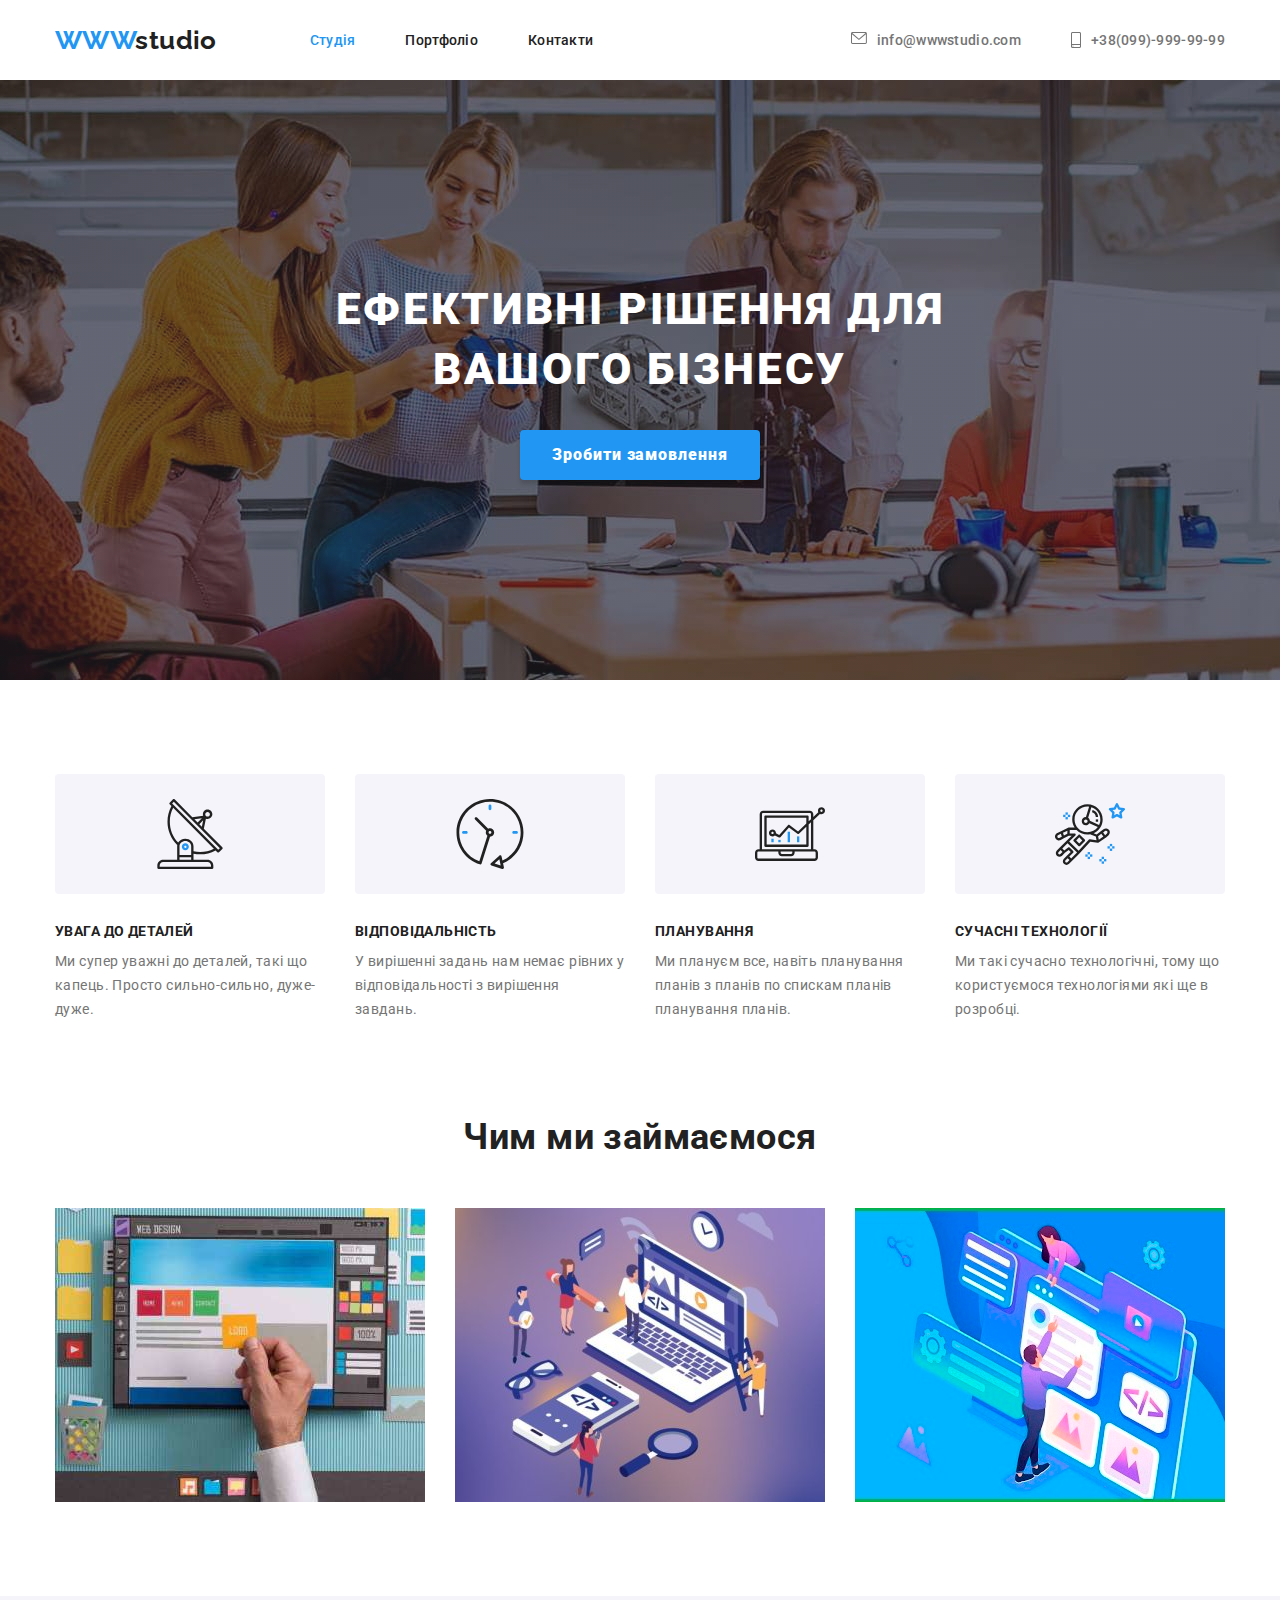
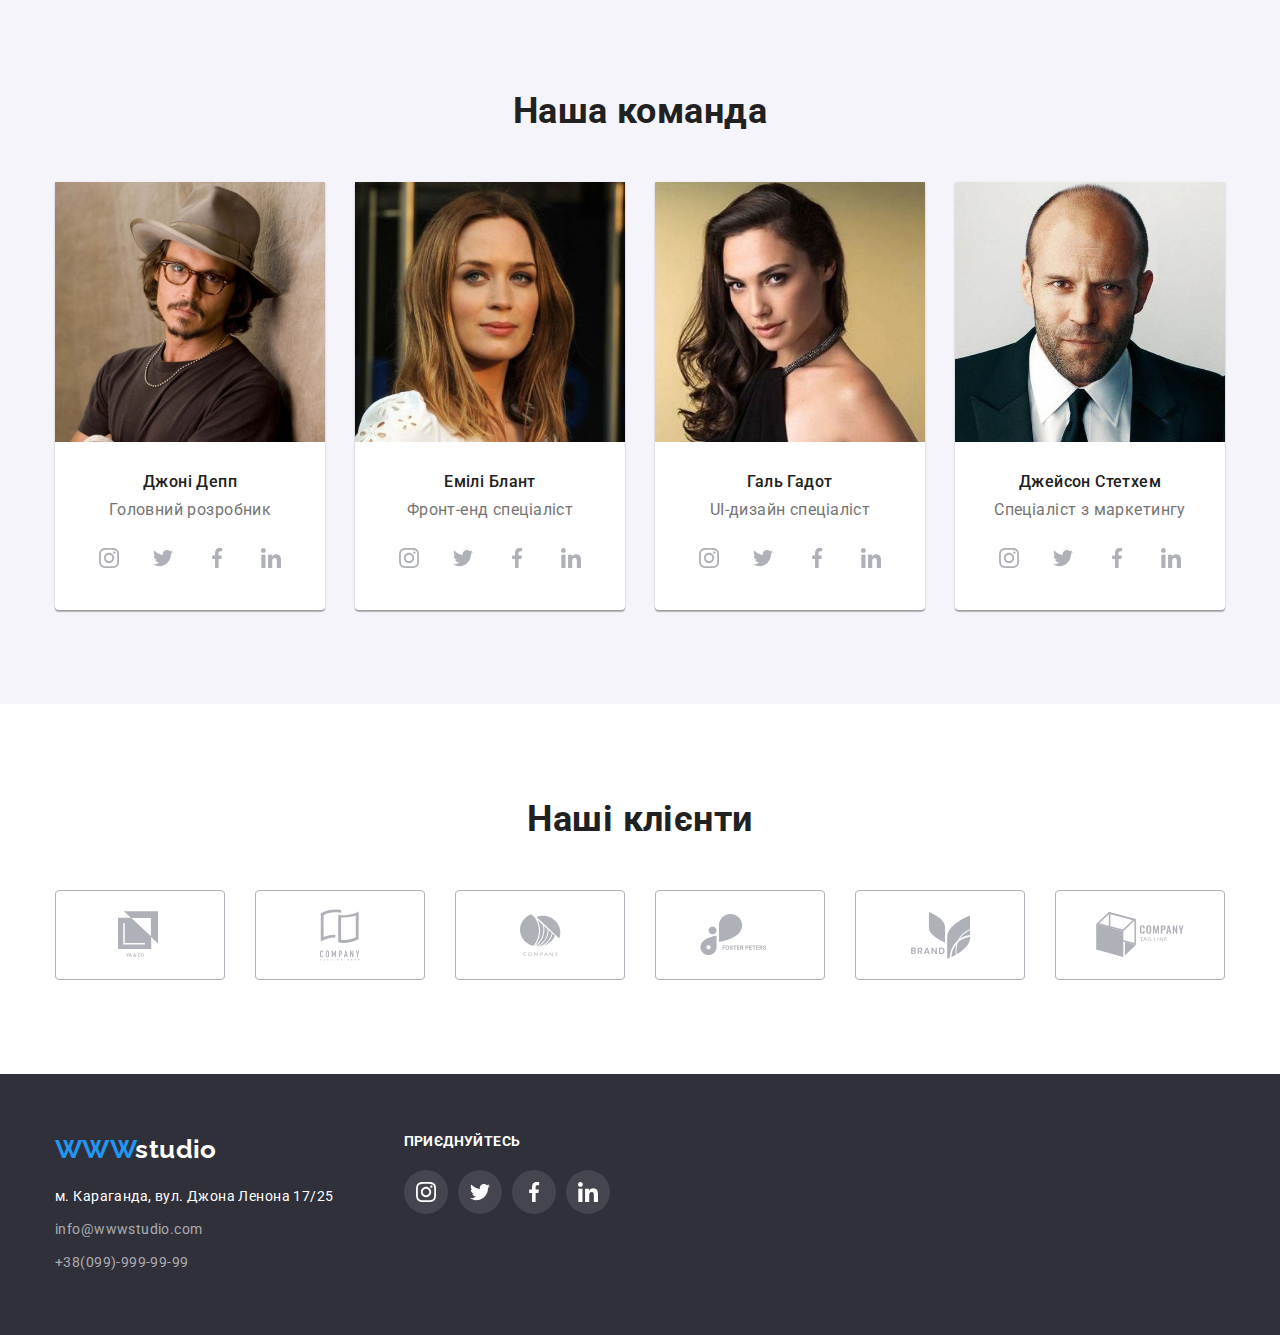
==== index.html @ 4952d4d1 "copy from homework4" ====
<!DOCTYPE html>
<html lang="uk">
<head>
    <meta charset="UTF-8">
    <meta name="viewport" content="width=device-width, initial-scale=1.0">
    <link rel="stylesheet" href="https://cdnjs.cloudflare.com/ajax/libs/modern-normalize/1.0.0/modern-normalize.min.css">
    <link rel="preconnect" href="https://fonts.gstatic.com">
    <link href="https://fonts.googleapis.com/css2?family=Raleway:wght@700&family=Roboto:wght@400;500;700;900&display=swap"
        rel="stylesheet">
    <link rel="stylesheet" href="./css/styles.css">
        <title>Студія</title>
</head>
<body>
<!-- Шапка -->
<header class="header">
    <div class="container">
        <a class="logo" href="./index.html"><span>WWW</span>studio</a>
        <nav>
            <ul class="navigation">
                <li><a href="./index.html" class="selected-page">Студія</a></li>
                <li><a href="./pages/portfolio.html">Портфоліо</a></li>
                <li><a href="">Контакти</a></li>
            </ul>
        </nav>
        <ul class="header-contacts">
            <li>
                <a href="mailto:info@wwwstudio.com">
                    <svg width="16" height="12">
                        <use href="./images/icons.svg#icon-email"></use>
                    </svg>
                    info@wwwstudio.com
                </a>
            </li>
            <li>
                <a href="tel:+38(099)-999-99-99">
                    <svg width="10" height="16">
                        <use href="./images/icons.svg#icon-smartphone"></use>
                    </svg>
                    +38(099)-999-99-99
                </a>
            </li>
        </ul>
    </div>
</header>

<main>
<!-- герой -->
<section class="hero-section">
    <div class="container hero">
        <h1>Ефективні рішення для вашого бізнесу</h1>
        <a href="" class="hero-button">Зробити замовлення</a>
    </div>
</section>

<!-- Наші переваги -->
<section class="container section-benefits">
    <h2 class="visually-hidden">Наші переваги</h2>
    <ul class="benefits" >
        <li>
            <div>
                <svg>
                    <use href="./images/icons.svg#icon-antenna"></use>
                </svg>
            </div>
            <h3>Увага до деталей</h3>
            <p>Ми супер уважні до деталей, такі що капець. Просто сильно-сильно, дуже-дуже.</p>
        </li>
        <li>
            <div>
                <svg>
                    <use href="./images/icons.svg#icon-clock"></use>
                </svg>
            </div>
            <h3>Відповідальність</h3>
            <p>У вирішенні задань нам немає рівних у відповідальності з вирішення завдань.</p>
        </li>
        <li>
            <div>
                <svg>
                    <use href="./images/icons.svg#icon-diagram"></use>
                </svg>
            </div>
            <h3>Планування</h3>
            <p>Ми плануєм все, навіть планування планів з планів по спискам планів планування планів.</p>
        </li>
        <li>
            <div>
                <svg>
                    <use href="./images/icons.svg#icon-astronaut"></use>
                </svg>
            </div>
            <h3>Сучасні технології</h3>
            <p>Ми такі сучасно технологічні, тому що користуємося технологіями які ще в розробці.</p>
        </li>
    </ul>
</section>

<!-- Чим ми займаємося -->
<section class="container section-spec-ion">
    <h2>Чим ми займаємося</h2>
    <ul class="spec-ion">
        <li>
            <img src="./images/web-design-1.jpg" width="370" alt="Дизайнерська розробка">
        </li>
        <li>
            <img src="./images/web-design-2.jpg" width="370" alt="Реалізація на пристроях">
        </li>
        <li>
            <img src="./images/web-design-3.jpg" width="370" alt="Оптимізація">
        </li>
    </ul>
</section>

<!-- Наша команда -->
<section class="team-section">
    <div class="container">
        <h2>Наша команда</h2>
        <ul class="team">
            <li>
                <img src="./images/dzhonni-depp.jpg" width="270" alt="Фото Джоні Депп">
                <div class="card-caption">
                    <h3>Джоні Депп</h3>
                    <p>Головний розробник</p>
                    <ul class="soucial-links">
                        <li>
                            <a href="">
                                <svg width="20" height="20">
                                    <use href="./images/icons.svg#icon-instagram"></use>
                                </svg>
                            </a>
                        </li>
                        <li>
                            <a href="">
                                <svg width="20" height="20">
                                    <use href="./images/icons.svg#icon-twitter"></use>
                                </svg>
                            </a>
                        </li>
                        <li>
                            <a href="">
                                <svg width="20" height="20">
                                    <use href="./images/icons.svg#icon-facebook"></use>
                                </svg>
                            </a>
                        </li>
                        <li>
                            <a href="">
                                <svg width="20" height="20">
                                    <use href="./images/icons.svg#icon-linkedin"></use>
                                </svg>
                            </a>
                        </li>
                    </ul>
                </div>
            </li>
            <li>
                <img src="./images/emily-blunt.jpg" width="270" alt="Фото Емілі Блант">
                <div class="card-caption">
                    <h3>Емілі Блант</h3>
                    <p>Фронт-енд спеціаліст</p>
                    <ul class="soucial-links">
                        <li>
                            <a href="">
                                <svg width="20" height="20">
                                    <use href="./images/icons.svg#icon-instagram"></use>
                                </svg>
                            </a>
                        </li>
                        <li>
                            <a href="">
                                <svg width="20" height="20">
                                    <use href="./images/icons.svg#icon-twitter"></use>
                                </svg>
                            </a>
                        </li>
                        <li>
                            <a href="">
                                <svg width="20" height="20">
                                    <use href="./images/icons.svg#icon-facebook"></use>
                                </svg>
                            </a>
                        </li>
                        <li>
                            <a href="">
                                <svg width="20" height="20">
                                    <use href="./images/icons.svg#icon-linkedin"></use>
                                </svg>
                            </a>
                        </li>
                    </ul>
                </div>
            </li>
            <li>
                <img src="./images/gal-gadot.jpg" width="270" alt="Фото Галь Гадот">
                <div class="card-caption">
                    <h3>Галь Гадот</h3>
                    <p>UI-дизайн спеціаліст</p>
                    <ul class="soucial-links">
                        <li>
                            <a href="">
                                <svg width="20" height="20">
                                    <use href="./images/icons.svg#icon-instagram"></use>
                                </svg>
                            </a>
                        </li>
                        <li>
                            <a href="">
                                <svg width="20" height="20">
                                    <use href="./images/icons.svg#icon-twitter"></use>
                                </svg>
                            </a>
                        </li>
                        <li>
                            <a href="">
                                <svg width="20" height="20">
                                    <use href="./images/icons.svg#icon-facebook"></use>
                                </svg>
                            </a>
                        </li>
                        <li>
                            <a href="">
                                <svg width="20" height="20">
                                    <use href="./images/icons.svg#icon-linkedin"></use>
                                </svg>
                            </a>
                        </li>
                    </ul>
                </div>
            </li>
            <li>
                <img src="./images/jason-statham.jpeg" width="270" alt="Фото Джейсон Стетхем">
                <div class="card-caption">
                    <h3>Джейсон Стетхем</h3>
                    <p>Спеціаліст з маркетингу</p>
                    <ul class="soucial-links">
                        <li>
                            <a href="">
                                <svg width="20" height="20">
                                    <use href="./images/icons.svg#icon-instagram"></use>
                                </svg>
                            </a>
                        </li>
                        <li>
                            <a href="">
                                <svg width="20" height="20">
                                    <use href="./images/icons.svg#icon-twitter"></use>
                                </svg>
                            </a>
                        </li>
                        <li>
                            <a href="">
                                <svg width="20" height="20">
                                    <use href="./images/icons.svg#icon-facebook"></use>
                                </svg>
                            </a>
                        </li>
                        <li>
                            <a href="">
                                <svg width="20" height="20">
                                    <use href="./images/icons.svg#icon-linkedin"></use>
                                </svg>
                            </a>
                        </li>
                    </ul>
                </div>
            </li>
        </ul>
    </div>
</section>

<section class="section-clients">
    <div class="container">
        <h2>Наші клієнти</h2>
        <ul class="clients">
            <li>
                <a>
                    <svg width="44.27" height="49.23">
                        <use href="./images/icons.svg#icon-logo1"></use>
                    </svg>
                </a>
            </li>
            <li>
                <a>
                    <svg width="40" height="52">
                        <use href="./images/icons.svg#icon-logo2"></use>
                    </svg>
                </a>
            </li>
            <li>
                <a>
                    <svg width="41" height="42.6">
                        <use href="./images/icons.svg#icon-logo3"></use>
                    </svg>
                </a>
            </li>
            <li>
                <a>
                    <svg width="79.66" height="42.02">
                        <use href="./images/icons.svg#icon-logo4"></use>
                    </svg>
                </a>
            </li>
            <li>
                <a>
                    <svg width="59" height="47">
                        <use href="./images/icons.svg#icon-logo5"></use>
                    </svg>
                </a>
            </li>
            <li>
                <a>
                    <svg width="88.48" height="45.44">
                        <use href="./images/icons.svg#icon-logo6"></use>
                    </svg>
                </a>
            </li>
        </ul>
    </div>
</section>
</main>

<!-- Футер -->
<footer class="footer">
    <div class="container">
        <div class="logo-addres">
            <a class="logo" href="./index.html"><span>WWW</span>studio</a>
            <address class="footer-address">
                <a href="">м. Караганда, вул. Джона Ленона 17/25</a>
                <a href="mailto:info@wwwstudio.com"> info@wwwstudio.com</a>
                <a href="tel:+38(099)-999-99-99">+38(099)-999-99-99</a>
            </address>
        </div>
        <div>
            <h3>Приєднуйтесь</h3>
            <ul class="soucial-links">
            <li>
                <a href="">
                    <svg width="20" height="20">
                        <use href="./images/icons.svg#icon-instagram"></use>
                    </svg>
                </a>
            </li>
            <li>
                <a href="">
                    <svg width="20" height="20">
                        <use href="./images/icons.svg#icon-twitter"></use>
                    </svg>
                </a>
            </li>
            <li>
                <a href="">
                    <svg width="20" height="20">
                        <use href="./images/icons.svg#icon-facebook"></use>
                    </svg>
                </a>
            </li>
            <li>
                <a href="">
                    <svg width="20" height="20">
                        <use href="./images/icons.svg#icon-linkedin"></use>
                    </svg>
                </a>
            </li>
            </ul>
        </div>        
    </div>
</footer>
</body>
</html>
---- css/styles.css ----
/*
index.html
text colors:
    #212121 - main (nav, h, logo color2)
    #757575 - auxiliary (p, nav button adres/phone)
    #2196f3 - accent (logo color1, activ)
    #FFFFFF - footer h, footer logo color1, hero caption
    #FFFFFF 60%  - futer p
backgrunds colors:
    #FFFFFF - nav, cards
    #2196f3 - button
    #E5E5E5 - section
    #F5F4FA - section alternative
    #2F303A - footer: 

portfolio.html
text colors:
    #212121 - main (nav, h, logo color2, unhovered filters)
    #757575 - auxiliary (p, nav button adres/phone)
    #2196f3 - logo color1, activ nav
    #FFFFFF - footer h, footer logo color1, hovered filters
    #FFFFFF 60%  - futer p:
backgrunds colors:
    #FFFFFF - nav, cards
    #ECECEC -portfolio line "heder-section"
    #E5E5E5 - section
    #F5F4FA - unhovered filters
    #2196f3 - hovered filters
    #EEEEEE cards border
    #2F303A - footer: 

    add fonts
    font-family: 'Raleway', sans-serif;
    
*/

:root {
  --main-text-color: #212121;
  --auxiliary-text-color: #757575;
  --accent-color: #2196f3;
  --section-bg-color: #f5f4fa;
  --additional-color: #ffffff;
  --second-additional-color: rgba(255, 255, 255, 0.6);
}

/* Basic teg-style settings*/
h1,
h2,
h3,
p {
  margin-top: 0;
  margin-bottom: 0;
}
ul {
  list-style: none;
  padding-left: 0;
  margin-top: 0;
  margin-bottom: 0;
}
a {
  text-decoration: none;
  color: inherit;
  display: block;
  /* background-color: red; */
}
img {
  display: block;
  max-width: 100%;
  height: auto;
}
svg {
  display: block;
}
p {
  color: var(--auxiliary-text-color);
}
body {
  background-color: var(--additional-color);
  color: var(--main-text-color);

  font-family: 'Roboto', sans-serif;
  font-style: normal;
  font-weight: normal;
  font-size: 14px;
  line-height: 1.14;
  letter-spacing: 0.03em;
}

h2 {
  font-weight: 700;
  font-size: 36px;
  line-height: 1.17;
  text-align: center;
  margin-bottom: 50px;
}

/* Special teg-style settings*/

.visually-hidden {
  position: absolute;
  width: 1px;
  height: 1px;
  margin: -1px;
  border: 0;
  padding: 0;
  clip: rect(0 0 0 0);
  overflow: hidden;
}

/* containers */
.container {
  width: 1200px;
  padding-left: 15px;
  padding-right: 15px;
  margin: 0 auto;
}

/* logo*/
.logo span,
.selected-page {
  color: var(--accent-color);
}
.logo {
  margin-right: 93px;
  font-family: Raleway;
  font-weight: 700;
  font-size: 26px;
  line-height: 1.19;
}
/* header navigation*/
.header {
  /* border-bottom: 1px solid #ececec; */
  box-shadow: 0px 1px 1px #ececec;
}
.header .container {
  display: flex;
  align-items: center;
}
.navigation {
  display: flex;
}
.navigation li:not(:last-child) {
  margin-right: 50px;
}
.header-contacts {
  display: flex;
  margin-left: auto;
}
.header-contacts li:not(:last-child) {
  margin-right: 50px;
}

.header-contacts svg {
  margin-right: 10px;
}
.navigation a,
.header-contacts a {
  padding-top: 32px;
  padding-bottom: 32px;
  font-weight: 500;
  line-height: 1.17;
  letter-spacing: 0.02em;
}
.header-contacts a {
  color: var(--auxiliary-text-color);
  display: flex;
}
.navigation a:hover,
.navigation a:focus,
.header-contacts a:hover,
.header-contacts a:focus {
  color: var(--accent-color);
  --color5: var(--accent-color);
}
/* footer*/
.footer {
  color: var(--additional-color);
  background-color: #2f303a;
}
.logo-addres {
  margin-right: 70px;
}
.footer-address {
  display: flex;
  flex-direction: column;
  font-style: normal;
  line-height: 1.71;
}
.footer .container {
  display: flex;
  padding-top: 60px;
  padding-bottom: 60px;
}
.footer .logo {
  margin-bottom: 20px;
}
.footer a {
  width: fit-content;
}
.footer-address a:not(:first-child) {
  margin-top: 9px;
  color: var(--second-additional-color);
}
.footer h3 {
  margin-bottom: 20px;
  font-size: 14px;
  font-weight: 700;
  text-transform: uppercase;
}
.footer .soucial-links {
  display: flex;
}
.footer .soucial-links li:not(:last-child) {
  margin-right: 10px;
}
.footer .soucial-links a {
  width: 44px;
  height: 44px;
  display: flex;
  justify-content: center;
  align-items: center;
  border-radius: 50%;
  background-color: rgba(255, 255, 255, 0.1);
  --color3: var(--additional-color);
}
.footer .soucial-links a:hover,
.footer .soucial-links a:focus {
  background-color: var(--accent-color);
  filter: drop-shadow(0px 4px 4px rgba(0, 0, 0, 0.25));
}

/*index.html main*/
.hero-section {
  background-image: linear-gradient(
      rgba(47, 48, 58, 0.4),
      rgba(47, 48, 58, 0.4)
    ),
    url('../images/hero.jpg');
  background-repeat: no-repeat;
  background-position: 50% 50%;
  padding-top: 200px;
  padding-bottom: 200px;
}
.hero {
  text-align: center;
}
.hero h1 {
  display: block;
  width: 630px;
  margin-bottom: 30px;
  margin-left: auto;
  margin-right: auto;

  color: var(--additional-color);
  font-weight: 900;
  font-size: 44px;
  line-height: 1.3636;
  text-align: center;
  letter-spacing: 0.06em;
  text-transform: uppercase;
}
.hero-button {
  display: inline-block;
  padding: 10px 32px;

  color: var(--additional-color);
  background-color: var(--accent-color);
  font-weight: 900;
  font-size: 16px;
  line-height: 1.875;
  text-align: center;
  letter-spacing: 0.06em;
  box-shadow: 0px 4px 4px rgba(0, 0, 0, 0.15);
  border-radius: 4px;
}
.section-benefits {
  padding-top: 94px;
  padding-bottom: 94px;
}
.benefits {
  display: flex;
}
.benefits li:not(:last-child) {
  margin-right: 30px;
}

.benefits svg {
  width: 70px;
  height: 70px;
}
.benefits div {
  padding-top: 25px;
  padding-bottom: 25px;
  padding-left: 100px;
  padding-right: 100px;
  margin-bottom: 30px;
  background-color: var(--section-bg-color);
  border-radius: 4px;
}

.benefits h3 {
  margin-bottom: 10px;
  font-size: 14px;
  font-weight: 700;
  text-transform: uppercase;
}
.benefits p {
  font-weight: 400;
  line-height: 1.71;
}
.section-spec-ion {
  padding-bottom: 94px;
}
.spec-ion {
  display: flex;
}
.spec-ion li:not(:last-child) {
  margin-right: 30px;
}
.team-section {
  background-color: var(--section-bg-color);
}
.team-section > div {
  padding-top: 94px;
  padding-bottom: 94px;
}
.team {
  display: flex;
}
.team > li:not(:last-child) {
  margin-right: 30px;
}
.team > li {
  box-shadow: 0px 1px 3px rgba(0, 0, 0, 0.12), 0px 1px 1px rgba(0, 0, 0, 0.14),
    0px 2px 1px rgba(0, 0, 0, 0.2);
  border-radius: 0px 0px 4px 4px;
  background-color: var(--additional-color);
}
.card-caption {
  padding-top: 30px;
  padding-bottom: 30px;
  padding-right: 32px;
  padding-left: 32px;
}

.team h3 {
  margin-bottom: 10px;
  font-weight: 500;
  font-size: 16px;
  line-height: 1.19;
  text-align: center;
}
.team p {
  margin-bottom: 16px;
  font-weight: 400;
  font-size: 16px;
  line-height: 1.17;
  text-align: center;
}
.team .soucial-links {
  display: flex;
}
.team .soucial-links li:not(:last-child) {
  margin-right: 10px;
}
.team .soucial-links a {
  width: 44px;
  height: 44px;
  display: flex;
  justify-content: center;
  align-items: center;
}

.team .soucial-links a:hover,
.team .soucial-links a:focus {
  border-radius: 50%;
  background-color: var(--accent-color);
  --color3: var(--additional-color);
  filter: drop-shadow(0px 4px 4px rgba(0, 0, 0, 0.25));
}

.section-clients {
  padding-top: 94px;
  padding-bottom: 94px;
}
.clients {
  display: flex;
}

.clients li:not(:last-child) {
  margin-right: 30px;
}
.clients a {
  width: 170px;
  height: 90px;
  border: 1px solid #afb1b8;
  box-sizing: border-box;
  border-radius: 4px;
  display: flex;
  justify-content: center;
  align-items: center;
}
.clients svg {
  display: block;

  /* margin: auto; */
}
.clients a:hover,
.clients a:focus {
  --color3: var(--accent-color);
  border: 1px solid var(--accent-color);
}
/*portfolio.html main*/
.filter {
  display: flex;
  justify-content: center;
  margin-bottom: 50px;
}
.filter li:not(:last-child) {
  margin-right: 8px;
}
.filter button {
  padding-top: 6px;
  padding-bottom: 6px;
  padding-left: 22px;
  padding-right: 22px;
  background-color: var(--section-bg-color);
  font-family: Roboto;
  font-weight: 500;
  font-size: 16px;
  line-height: 1.62;
  text-align: center;
  border-radius: 4px;
  border: none;
}
.filter button:hover,
.filter button:focus {
  color: var(--additional-color);
  background-color: var(--accent-color);
  filter: drop-shadow(0px 4px 4px rgba(0, 0, 0, 0.25));
}

.section-projects {
  padding-top: 78px;
  padding-bottom: 110px;
}
.projects {
  display: flex;
  flex-wrap: wrap;
}
.projects li:not(:nth-child(3n)) {
  margin-right: 30px;
}
.projects li:not(:nth-last-child(-n + 3)) {
  margin-bottom: 30px;
}
.projects h3 {
  margin-bottom: 4px;
  font-weight: 700;
  font-size: 18px;
  line-height: 2;
  letter-spacing: 0.06em;
}
.projects p {
  font-weight: 400;
  font-size: 16px;
  line-height: 1.87;
}
.project-caption {
  padding-top: 20px;
  padding-bottom: 20px;
  padding-left: 24px;
  padding-right: 24px;
  background: var(--additional-color);
  border-left: 1px solid #eeeeee;
  border-right: 1px solid #eeeeee;
  border-bottom: 1px solid #eeeeee;
  box-sizing: border-box;
}

.projects a:hover,
.projects a:focus {
  filter: drop-shadow(0px 4px 4px rgba(0, 0, 0, 0.25));
}
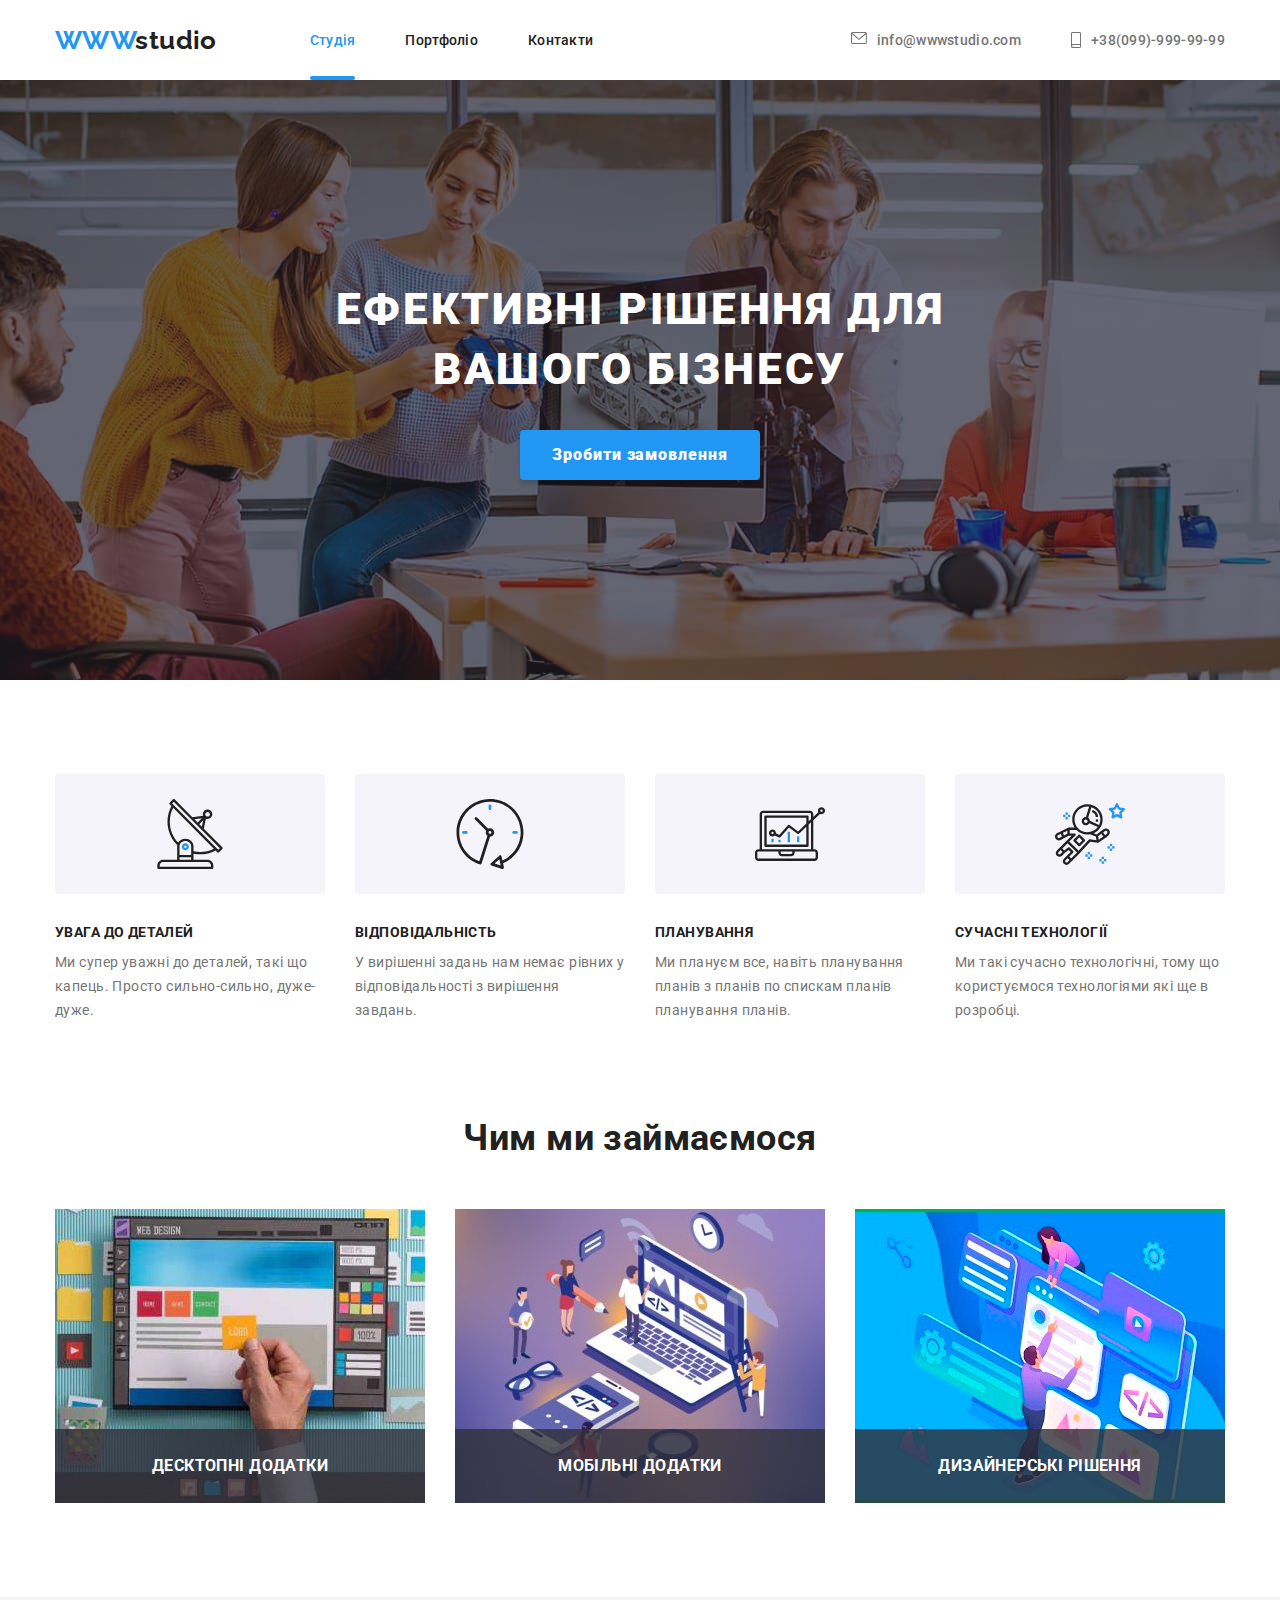
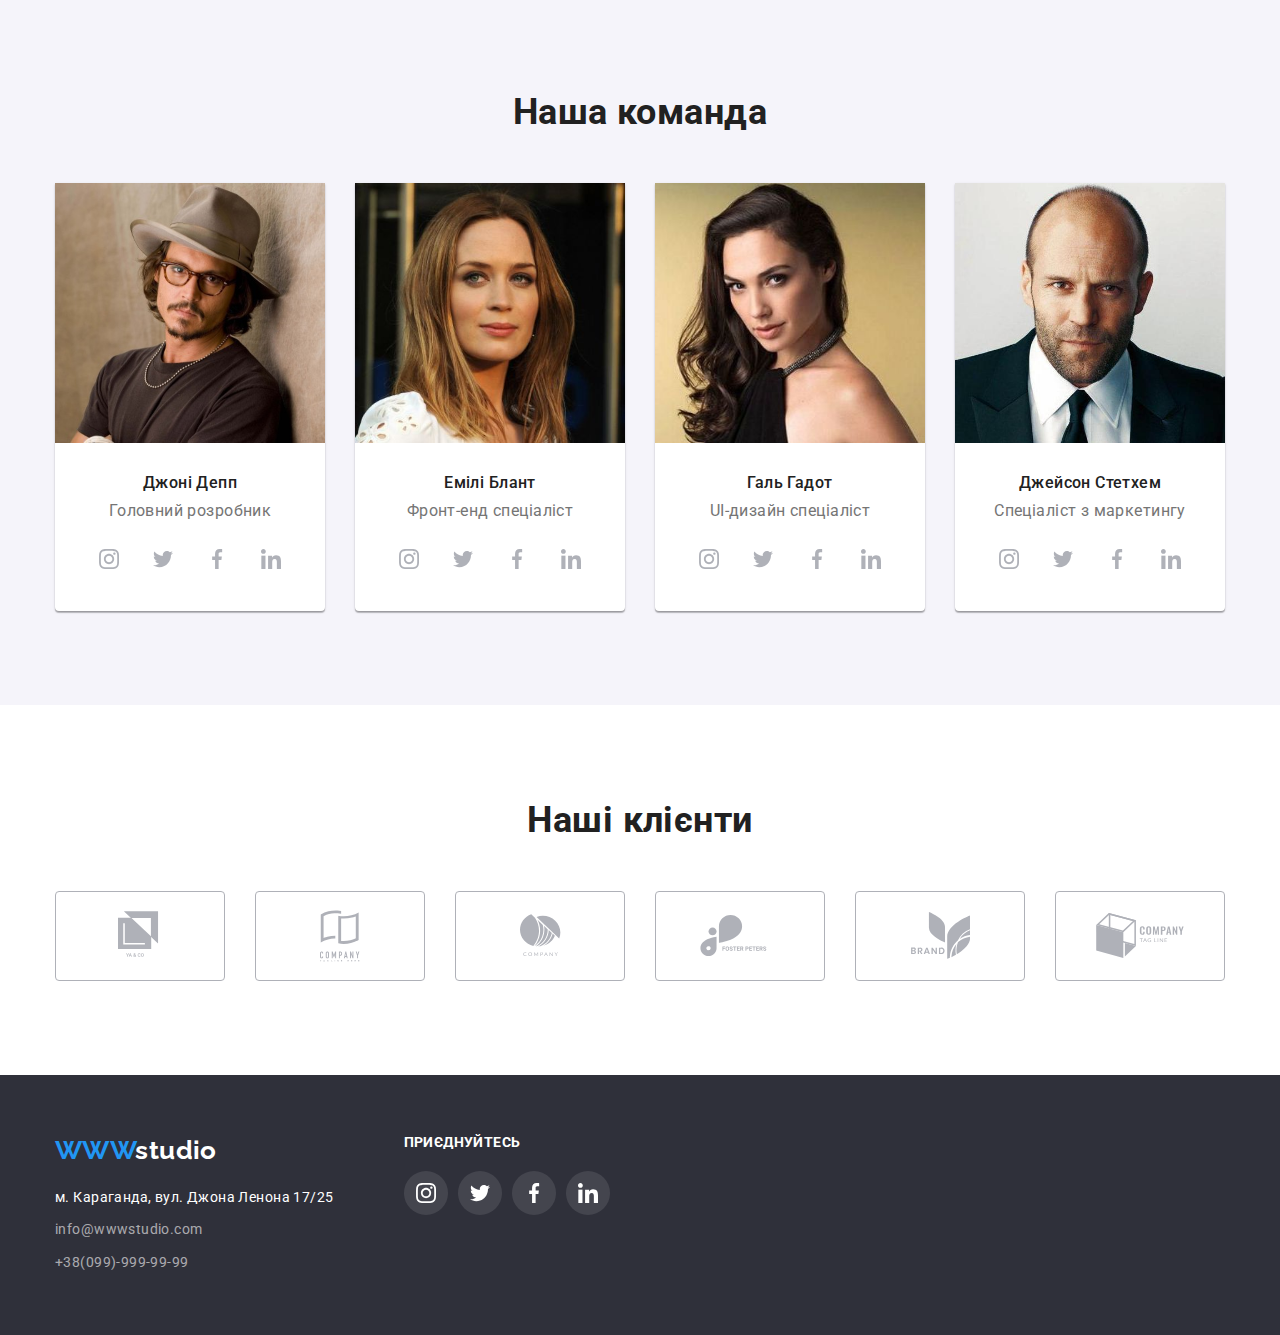
==== commit 8f1af4a7: "transitions" ====
--- a/index.html
+++ b/index.html
@@ -101,13 +101,17 @@
     <ul class="spec-ion">
         <li>
             <img src="./images/web-design-1.jpg" width="370" alt="Дизайнерська розробка">
+            <h3>десктопні додатки</h3>
         </li>
         <li>
             <img src="./images/web-design-2.jpg" width="370" alt="Реалізація на пристроях">
+            <h3>мобільні додатки</h3>
         </li>
         <li>
             <img src="./images/web-design-3.jpg" width="370" alt="Оптимізація">
-        </li>
+            <h3>дизайнерські рішення</h3>
+        </li>
+        
     </ul>
 </section>
 
--- a/css/styles.css
+++ b/css/styles.css
@@ -41,6 +41,7 @@
   --section-bg-color: #f5f4fa;
   --additional-color: #ffffff;
   --second-additional-color: rgba(255, 255, 255, 0.6);
+  --unaccent-color: #afb1b8;
 }
 
 /* Basic teg-style settings*/
@@ -116,10 +117,10 @@
 }
 
 /* logo*/
-.logo span,
-.selected-page {
+.logo span {
   color: var(--accent-color);
 }
+
 .logo {
   margin-right: 93px;
   font-family: Raleway;
@@ -155,11 +156,14 @@
 }
 .navigation a,
 .header-contacts a {
+  position: relative;
   padding-top: 32px;
   padding-bottom: 32px;
   font-weight: 500;
   line-height: 1.17;
   letter-spacing: 0.02em;
+  transition-duration: 250ms;
+  transition-timing-function: cubic-bezier(0.4, 0, 0.2, 1);
 }
 .header-contacts a {
   color: var(--auxiliary-text-color);
@@ -172,6 +176,23 @@
   color: var(--accent-color);
   --color5: var(--accent-color);
 }
+
+.selected-page {
+  color: var(--accent-color);
+  position: relative;
+}
+.selected-page::before {
+  display: block;
+  content: '';
+  width: 100%;
+  height: 4px;
+  position: absolute;
+  background-color: var(--accent-color);
+  border-radius: 2px;
+  bottom: 0;
+  left: 0;
+}
+
 /* footer*/
 .footer {
   color: var(--additional-color);
@@ -222,6 +243,8 @@
   border-radius: 50%;
   background-color: rgba(255, 255, 255, 0.1);
   --color3: var(--additional-color);
+  transition-duration: 250ms;
+  transition-timing-function: cubic-bezier(0.4, 0, 0.2, 1);
 }
 .footer .soucial-links a:hover,
 .footer .soucial-links a:focus {
@@ -301,6 +324,7 @@
 .benefits h3 {
   margin-bottom: 10px;
   font-size: 14px;
+  line-height: 1.17;
   font-weight: 700;
   text-transform: uppercase;
 }
@@ -317,6 +341,24 @@
 .spec-ion li:not(:last-child) {
   margin-right: 30px;
 }
+.spec-ion li {
+  position: relative;
+}
+.spec-ion h3 {
+  position: absolute;
+  bottom: 0;
+  left: 0;
+  width: 100%;
+  padding-top: 27px;
+  padding-bottom: 27px;
+  color: var(--additional-color);
+  line-height: 1.17;
+  font-weight: 700;
+  text-transform: uppercase;
+  text-align: center;
+  background: rgba(47, 48, 58, 0.8);
+}
+
 .team-section {
   background-color: var(--section-bg-color);
 }
@@ -369,11 +411,13 @@
   display: flex;
   justify-content: center;
   align-items: center;
+  border-radius: 50%;
+  transition-duration: 250ms;
+  transition-timing-function: cubic-bezier(0.4, 0, 0.2, 1);
 }
 
 .team .soucial-links a:hover,
 .team .soucial-links a:focus {
-  border-radius: 50%;
   background-color: var(--accent-color);
   --color3: var(--additional-color);
   filter: drop-shadow(0px 4px 4px rgba(0, 0, 0, 0.25));
@@ -399,17 +443,29 @@
   display: flex;
   justify-content: center;
   align-items: center;
+  --color3: var(--unaccent-color);
+  border: 1px solid var(--unaccent-color);
+  transition-duration: 250ms;
+  transition-timing-function: cubic-bezier(0.4, 0, 0.2, 1);
 }
 .clients svg {
   display: block;
-
-  /* margin: auto; */
-}
+}
+/* .clients use {
+  --color3: var(--unaccent-color);
+  transition-duration: 3250ms;
+  transition-timing-function: cubic-bezier(0.4, 0, 0.2, 1);
+} */
 .clients a:hover,
 .clients a:focus {
   --color3: var(--accent-color);
   border: 1px solid var(--accent-color);
 }
+/* .clients a:hover use,
+.clients a:focus use {
+  --color3: var(--accent-color);
+} */
+
 /*portfolio.html main*/
 .filter {
   display: flex;
@@ -432,12 +488,15 @@
   text-align: center;
   border-radius: 4px;
   border: none;
+  transition-duration: 250ms;
+  transition-timing-function: cubic-bezier(0.4, 0, 0.2, 1);
 }
 .filter button:hover,
 .filter button:focus {
   color: var(--additional-color);
   background-color: var(--accent-color);
-  filter: drop-shadow(0px 4px 4px rgba(0, 0, 0, 0.25));
+  box-shadow: 0px 3px 1px rgba(0, 0, 0, 0.1), 0px 1px 2px rgba(0, 0, 0, 0.08),
+    0px 2px 2px rgba(0, 0, 0, 0.12);
 }
 
 .section-projects {
@@ -448,6 +507,7 @@
   display: flex;
   flex-wrap: wrap;
 }
+
 .projects li:not(:nth-child(3n)) {
   margin-right: 30px;
 }
@@ -477,8 +537,33 @@
   border-bottom: 1px solid #eeeeee;
   box-sizing: border-box;
 }
+.info {
+  position: relative;
+  overflow: hidden;
+}
+.info p {
+  position: absolute;
+  width: 100%;
+  height: 100%;
+  bottom: -100%;
+  left: 0;
+  padding: 63px 24px;
+  color: var(--additional-color);
+  background-color: rgba(33, 150, 243, 0.9);
+  font-weight: 400;
+  font-size: 18px;
+  line-height: 1.56;
+  opacity: 0;
+  transition-duration: 250ms;
+  transition-timing-function: cubic-bezier(0.4, 0, 0.2, 1);
+}
 
 .projects a:hover,
 .projects a:focus {
-  filter: drop-shadow(0px 4px 4px rgba(0, 0, 0, 0.25));
-}
+  box-shadow: 0px 1px 1px rgba(0, 0, 0, 0.12), 0px 4px 4px rgba(0, 0, 0, 0.06),
+    1px 4px 6px rgba(0, 0, 0, 0.16);
+}
+.projects a:hover .info p {
+  opacity: 1;
+  bottom: 0%;
+}
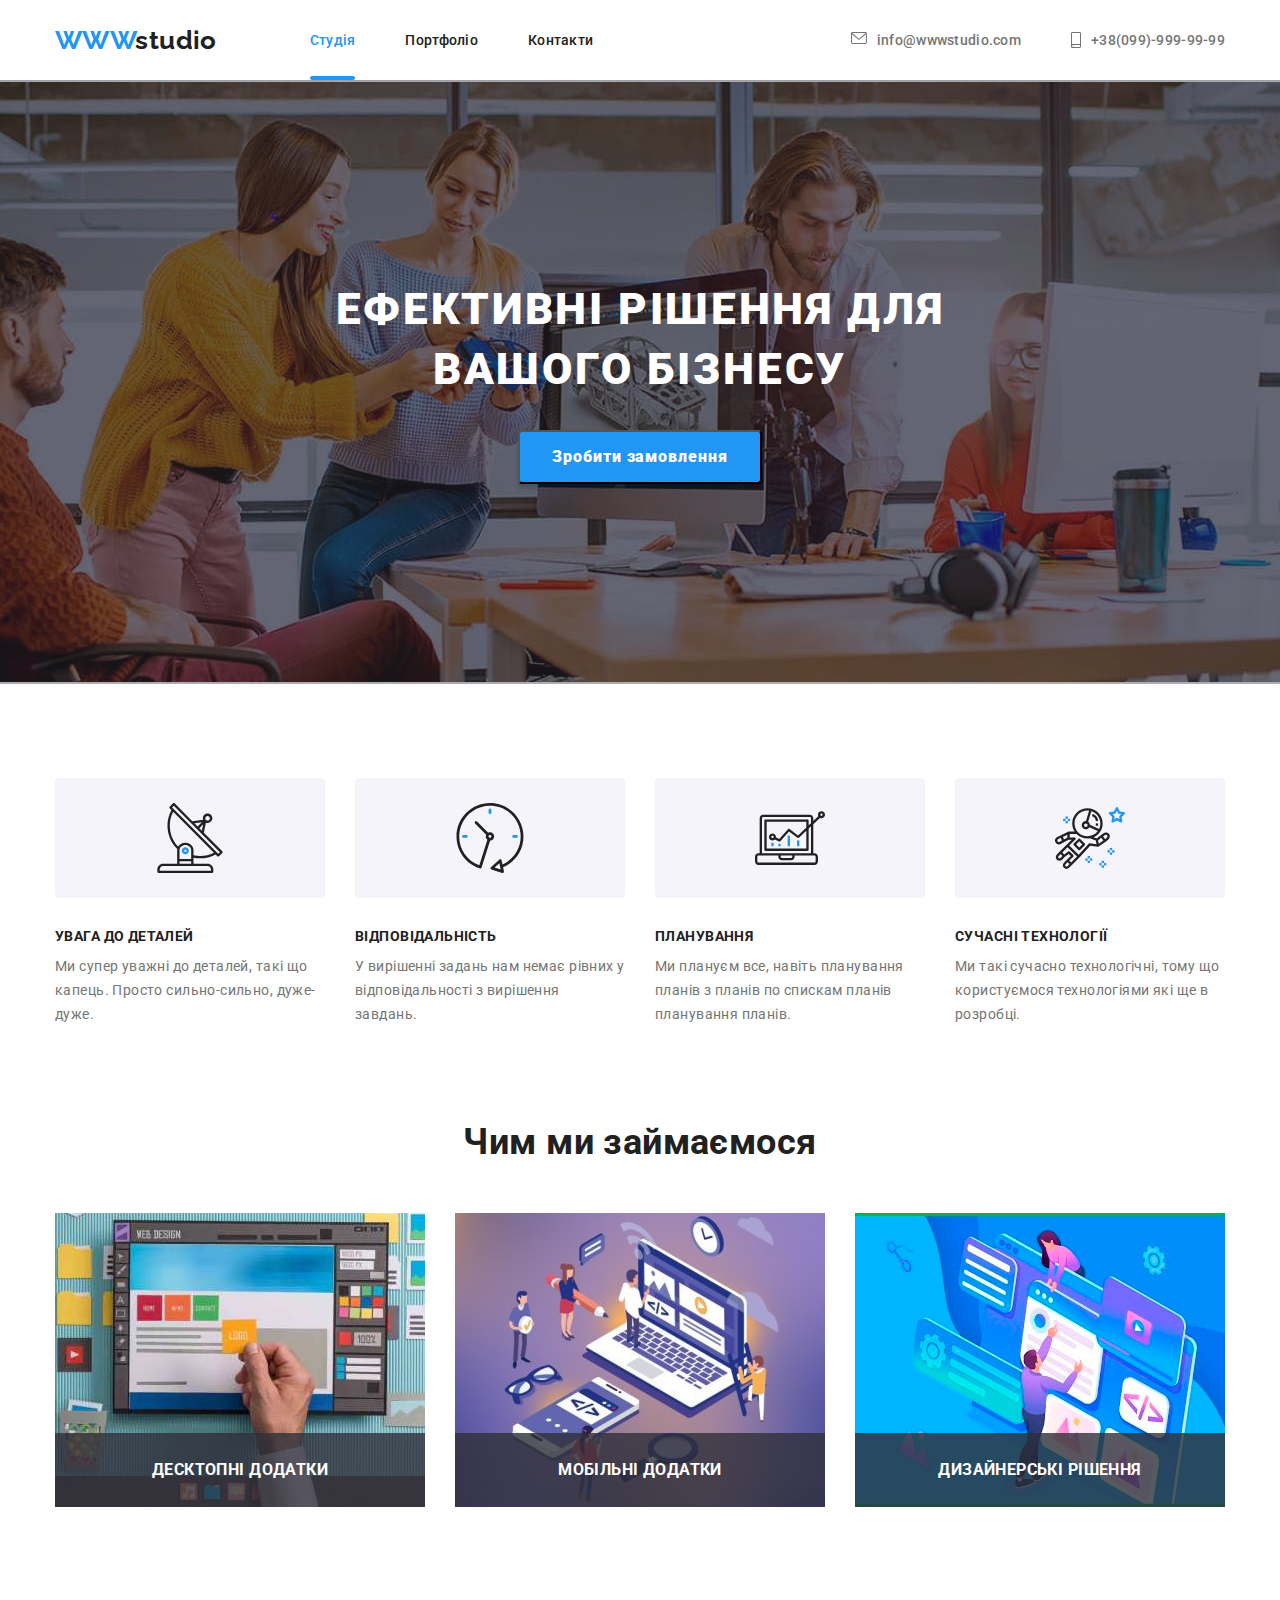
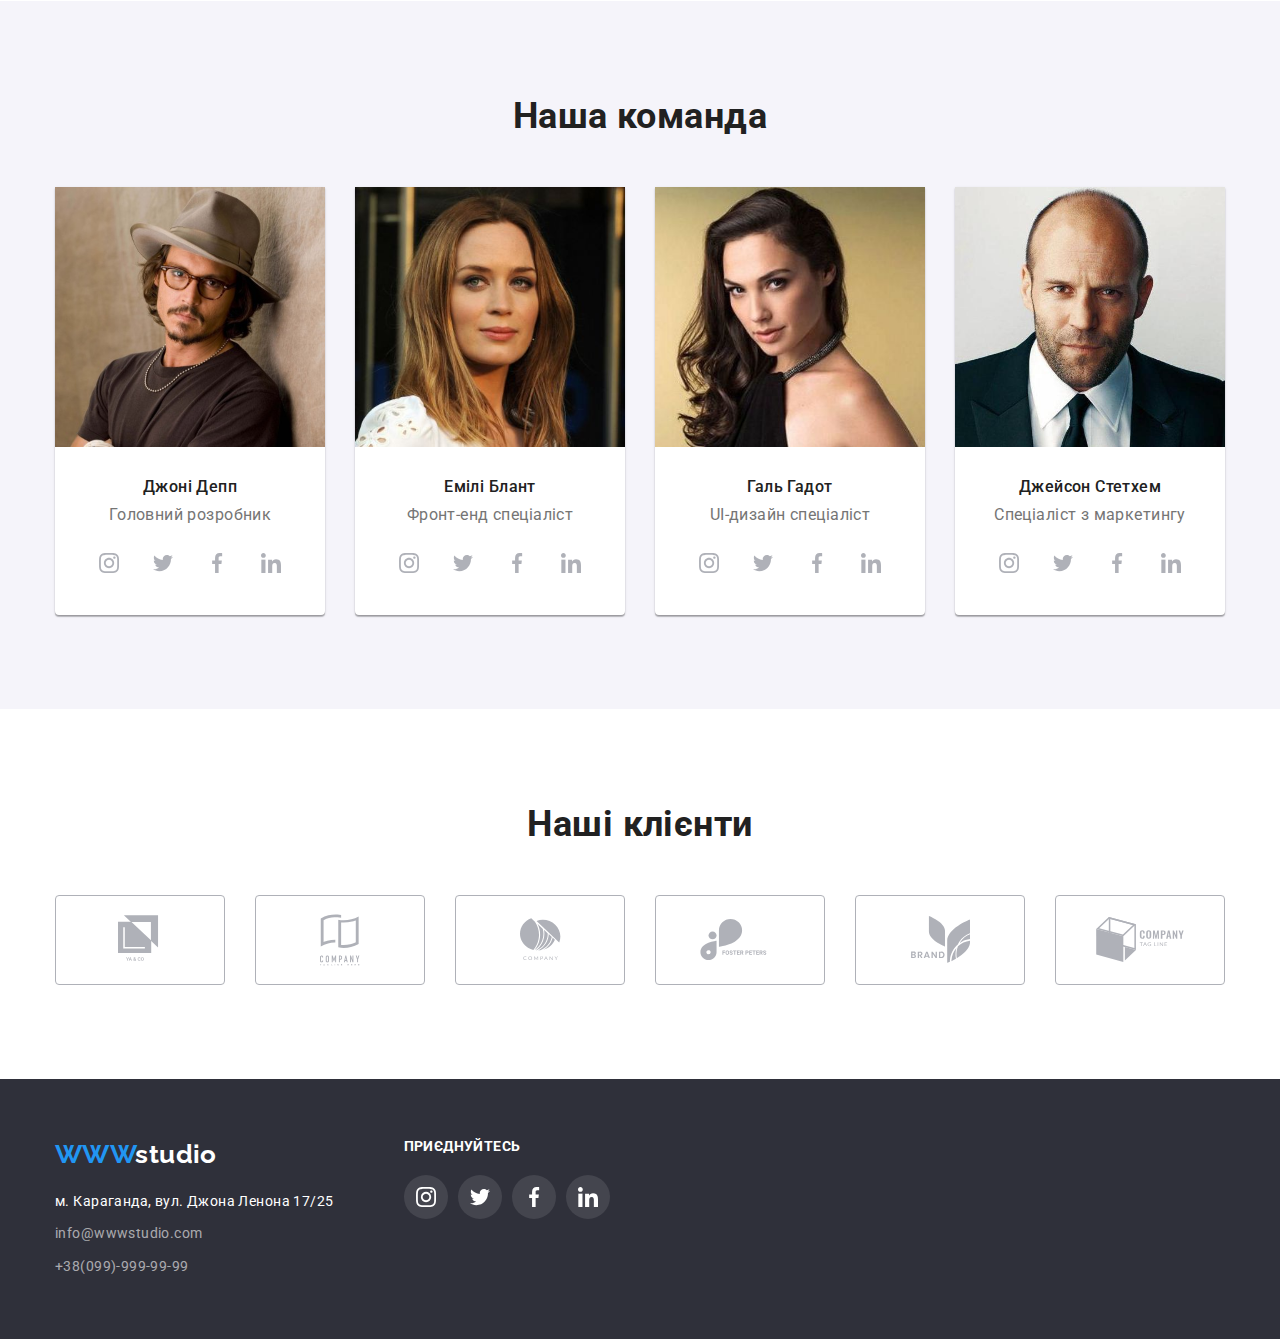
==== commit 4d6257dc: "work 5 done" ====
--- a/index.html
+++ b/index.html
@@ -48,9 +48,11 @@
 <section class="hero-section">
     <div class="container hero">
         <h1>Ефективні рішення для вашого бізнесу</h1>
-        <a href="" class="hero-button">Зробити замовлення</a>
-    </div>
-</section>
+        <button class="hero-button" data-modal-open>Зробити замовлення</button>
+    </div>
+</section>
+
+
 
 <!-- Наші переваги -->
 <section class="container section-benefits">
@@ -369,5 +371,17 @@
         </div>        
     </div>
 </footer>
+
+<!-- модалка -->
+<div class="backdrop is-hidden" data-modal>
+    <div class="modal">
+        <button data-modal-close>
+            <svg width="18" height="18">
+                <use href="./images/icons.svg#icon-close"></use>
+            </svg>
+        </button>
+    </div>
+</div>
+<script src="./js/modal.js"></script>
 </body>
 </html>--- a/css/styles.css
+++ b/css/styles.css
@@ -167,6 +167,7 @@
 }
 .header-contacts a {
   color: var(--auxiliary-text-color);
+  fill: var(--auxiliary-text-color);
   display: flex;
 }
 .navigation a:hover,
@@ -174,7 +175,7 @@
 .header-contacts a:hover,
 .header-contacts a:focus {
   color: var(--accent-color);
-  --color5: var(--accent-color);
+  fill: var(--accent-color);
 }
 
 .selected-page {
@@ -242,7 +243,7 @@
   align-items: center;
   border-radius: 50%;
   background-color: rgba(255, 255, 255, 0.1);
-  --color3: var(--additional-color);
+  fill: var(--additional-color);
   transition-duration: 250ms;
   transition-timing-function: cubic-bezier(0.4, 0, 0.2, 1);
 }
@@ -296,6 +297,48 @@
   box-shadow: 0px 4px 4px rgba(0, 0, 0, 0.15);
   border-radius: 4px;
 }
+/* модалка */
+.backdrop {
+  position: fixed;
+  top: 0;
+  left: 0;
+  width: 100%;
+  height: 100%;
+
+  background-color: rgba(0, 0, 0, 0.2);
+}
+.backdrop.is-hidden {
+  opacity: 0;
+  pointer-events: none;
+}
+
+.modal {
+  position: absolute;
+  top: 50%;
+  left: 50%;
+  transform: translate(-50%, -50%);
+
+  height: 581px;
+  width: 528px;
+  background-color: var(--additional-color);
+  padding: 8px;
+  box-shadow: 0px 1px 3px rgba(0, 0, 0, 0.12), 0px 1px 1px rgba(0, 0, 0, 0.14),
+    0px 2px 1px rgba(0, 0, 0, 0.2);
+  border-radius: 4px;
+  display: flex;
+  justify-content: flex-end;
+}
+.modal > button {
+  display: flex;
+  height: 30px;
+  width: 30px;
+  justify-content: center;
+  align-items: center;
+  background-color: var(--additional-color);
+  border-radius: 50%;
+  border: 1px solid rgba(0, 0, 0, 0.1);
+}
+
 .section-benefits {
   padding-top: 94px;
   padding-bottom: 94px;
@@ -412,6 +455,7 @@
   justify-content: center;
   align-items: center;
   border-radius: 50%;
+  fill: var(--unaccent-color);
   transition-duration: 250ms;
   transition-timing-function: cubic-bezier(0.4, 0, 0.2, 1);
 }
@@ -419,7 +463,7 @@
 .team .soucial-links a:hover,
 .team .soucial-links a:focus {
   background-color: var(--accent-color);
-  --color3: var(--additional-color);
+  fill: var(--additional-color);
   filter: drop-shadow(0px 4px 4px rgba(0, 0, 0, 0.25));
 }
 
@@ -443,7 +487,8 @@
   display: flex;
   justify-content: center;
   align-items: center;
-  --color3: var(--unaccent-color);
+
+  fill: var(--unaccent-color);
   border: 1px solid var(--unaccent-color);
   transition-duration: 250ms;
   transition-timing-function: cubic-bezier(0.4, 0, 0.2, 1);
@@ -451,20 +496,12 @@
 .clients svg {
   display: block;
 }
-/* .clients use {
-  --color3: var(--unaccent-color);
-  transition-duration: 3250ms;
-  transition-timing-function: cubic-bezier(0.4, 0, 0.2, 1);
-} */
+
 .clients a:hover,
 .clients a:focus {
-  --color3: var(--accent-color);
+  fill: var(--accent-color);
   border: 1px solid var(--accent-color);
 }
-/* .clients a:hover use,
-.clients a:focus use {
-  --color3: var(--accent-color);
-} */
 
 /*portfolio.html main*/
 .filter {
@@ -542,6 +579,7 @@
   overflow: hidden;
 }
 .info p {
+  overflow: auto;
   position: absolute;
   width: 100%;
   height: 100%;
@@ -563,7 +601,8 @@
   box-shadow: 0px 1px 1px rgba(0, 0, 0, 0.12), 0px 4px 4px rgba(0, 0, 0, 0.06),
     1px 4px 6px rgba(0, 0, 0, 0.16);
 }
-.projects a:hover .info p {
+.projects a:hover .info p,
+.projects a:focus .info p {
   opacity: 1;
   bottom: 0%;
 }
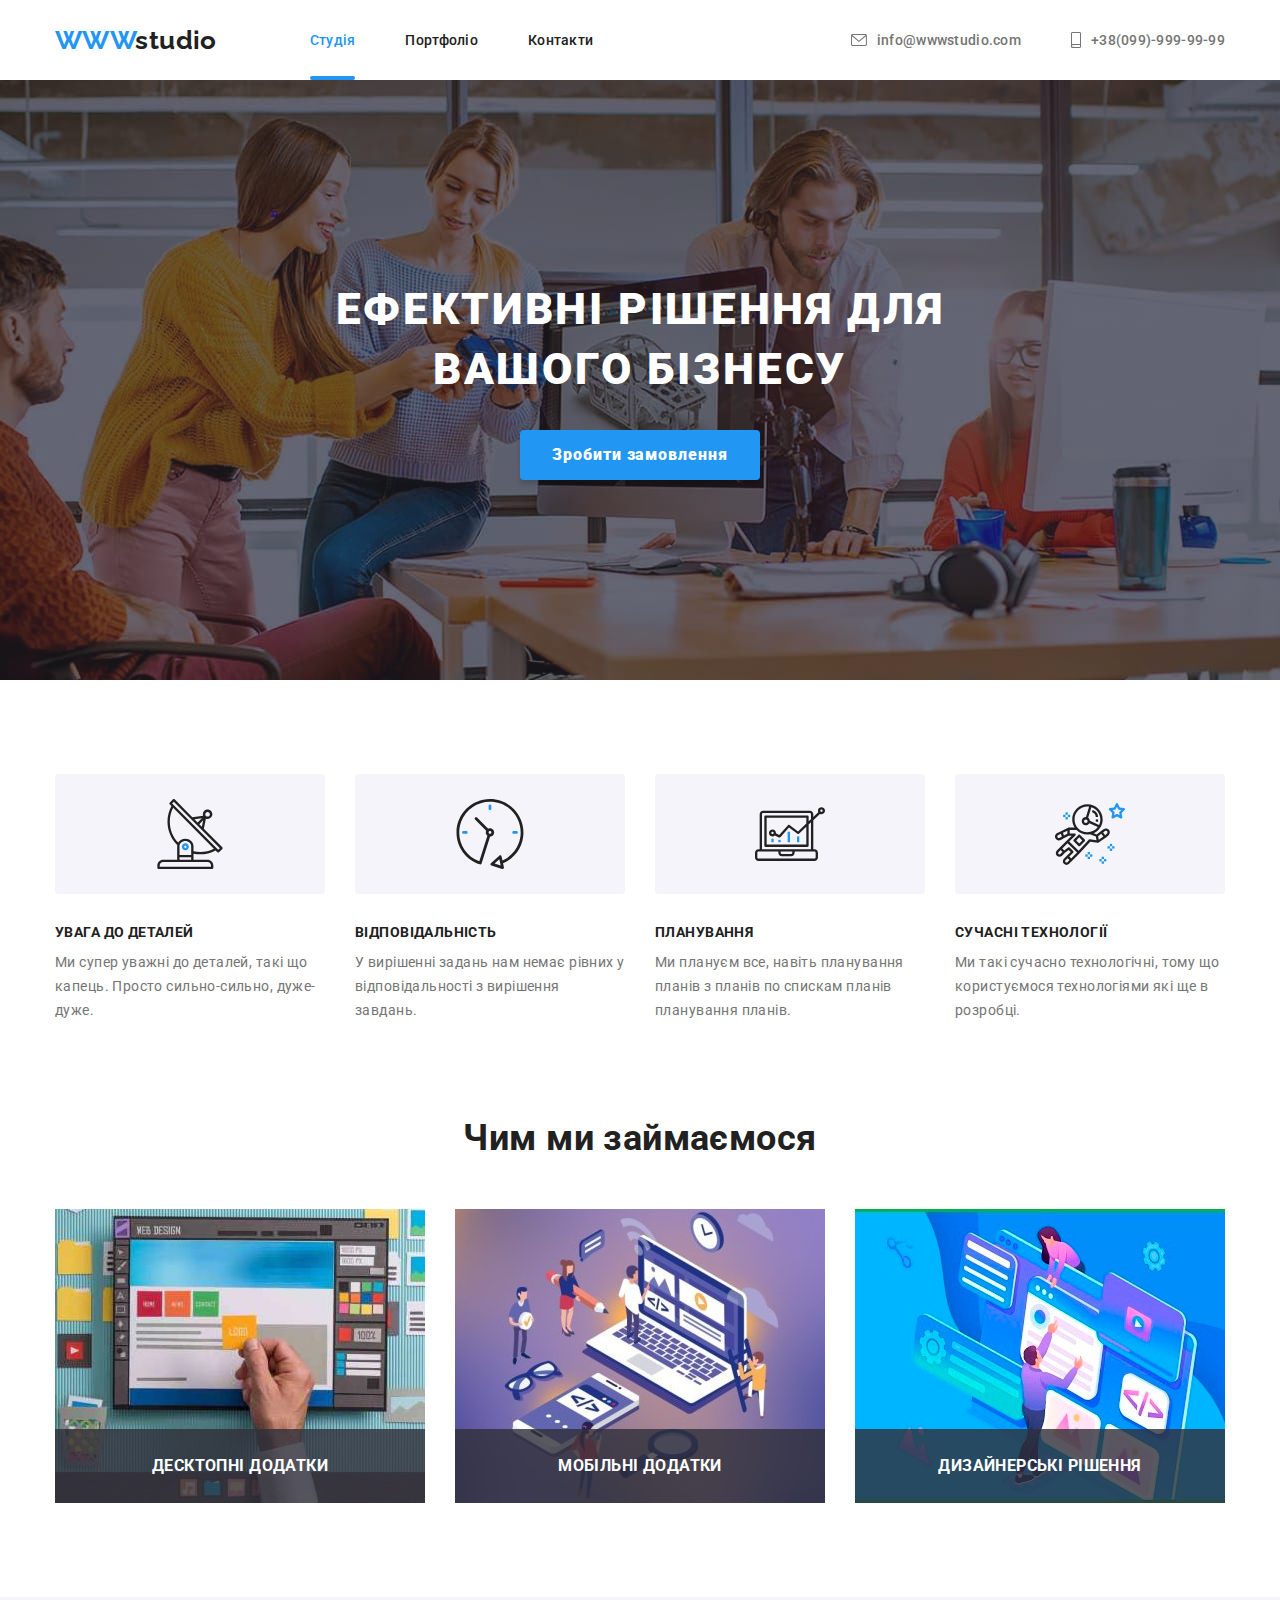
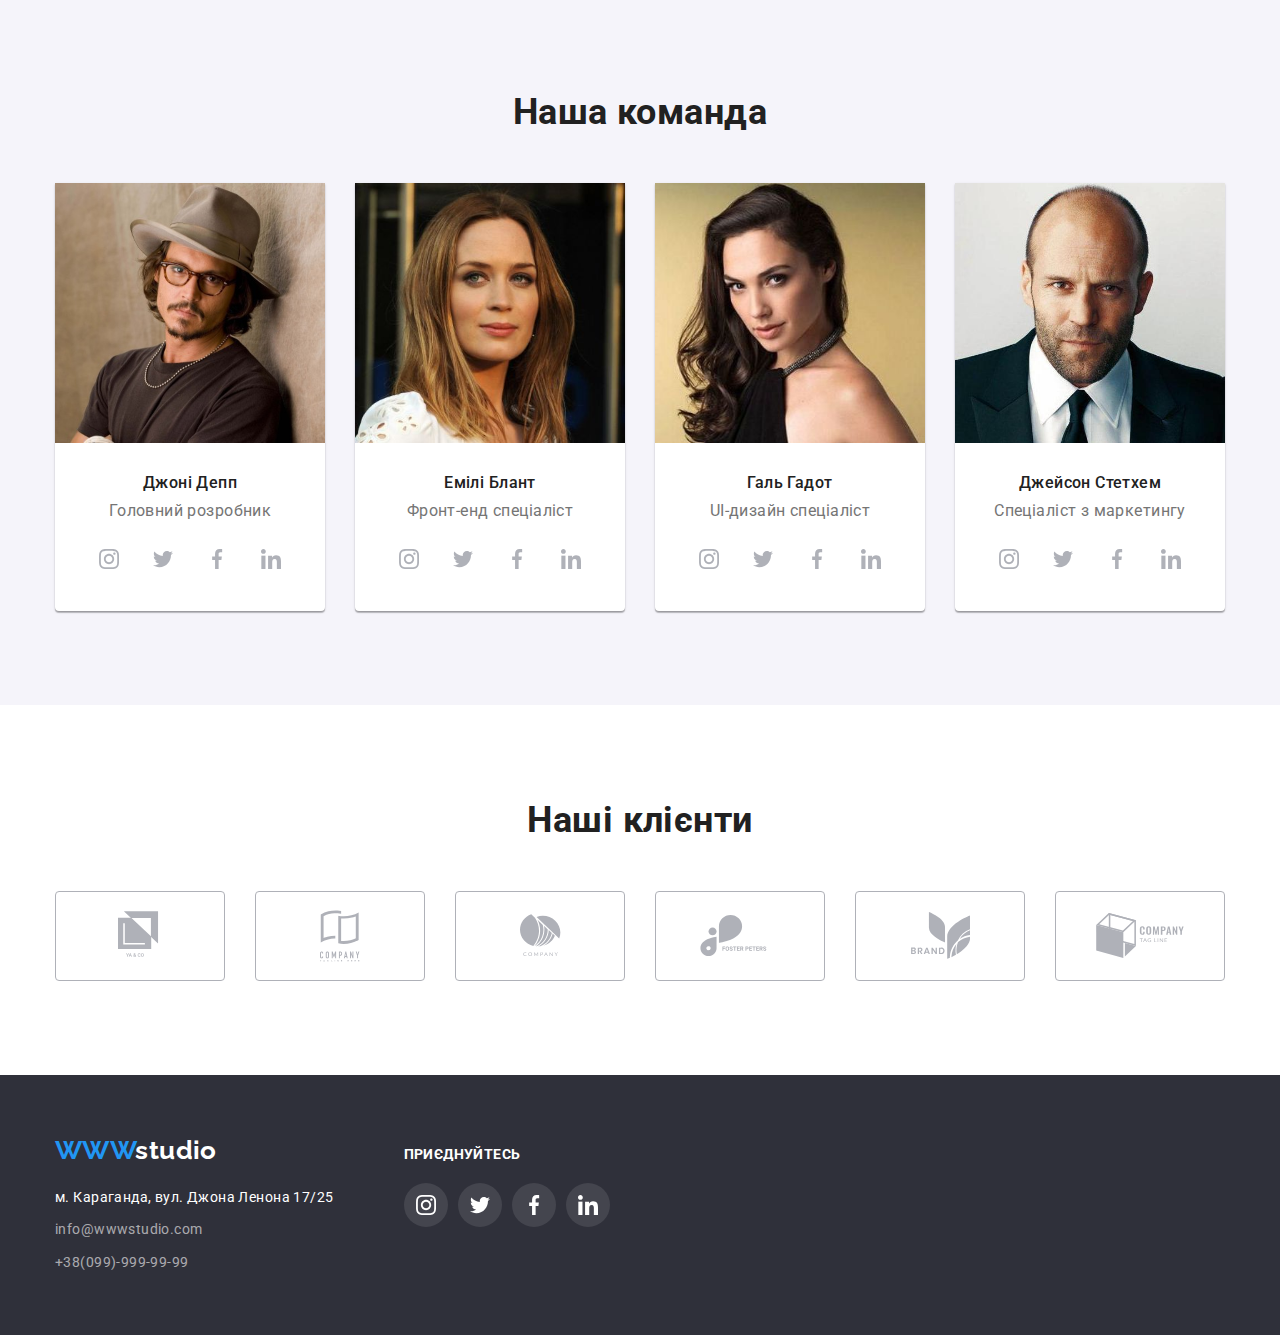
==== commit cd8af2ee: "fix section paddings" ====
--- a/index.html
+++ b/index.html
@@ -12,46 +12,43 @@
 </head>
 <body>
 <!-- Шапка -->
-<header class="header">
-    <div class="container">
-        <a class="logo" href="./index.html"><span>WWW</span>studio</a>
-        <nav>
-            <ul class="navigation">
-                <li><a href="./index.html" class="selected-page">Студія</a></li>
-                <li><a href="./pages/portfolio.html">Портфоліо</a></li>
-                <li><a href="">Контакти</a></li>
-            </ul>
-        </nav>
-        <ul class="header-contacts">
-            <li>
-                <a href="mailto:info@wwwstudio.com">
-                    <svg width="16" height="12">
-                        <use href="./images/icons.svg#icon-email"></use>
-                    </svg>
-                    info@wwwstudio.com
-                </a>
-            </li>
-            <li>
-                <a href="tel:+38(099)-999-99-99">
-                    <svg width="10" height="16">
-                        <use href="./images/icons.svg#icon-smartphone"></use>
-                    </svg>
-                    +38(099)-999-99-99
-                </a>
-            </li>
+<header class="header container">
+    <a class="logo" href="./index.html"><span>WWW</span>studio</a>
+    <nav>
+        <ul class="navigation">
+            <li><a href="./index.html" class="selected-page">Студія</a></li>
+            <li><a href="./pages/portfolio.html">Портфоліо</a></li>
+            <li><a href="">Контакти</a></li>
         </ul>
-    </div>
+    </nav>
+    <ul class="header-contacts">
+        <li>
+            <a href="mailto:info@wwwstudio.com">
+                <svg width="16" height="12">
+                    <use href="./images/icons.svg#icon-email"></use>
+                </svg>
+                info@wwwstudio.com
+            </a>
+        </li>
+        <li>
+            <a href="tel:+38(099)-999-99-99">
+                <svg width="10" height="16">
+                    <use href="./images/icons.svg#icon-smartphone"></use>
+                </svg>
+                +38(099)-999-99-99
+            </a>
+        </li>
+    </ul>
 </header>
 
 <main>
 <!-- герой -->
-<section class="hero-section">
-    <div class="container hero">
+<div class="hero">
+    <section class="hero-section container">
         <h1>Ефективні рішення для вашого бізнесу</h1>
         <button class="hero-button" data-modal-open>Зробити замовлення</button>
-    </div>
-</section>
-
+    </section>
+</div>
 
 
 <!-- Наші переваги -->
@@ -118,8 +115,8 @@
 </section>
 
 <!-- Наша команда -->
-<section class="team-section">
-    <div class="container">
+<div class="team-div">
+    <section class="team-section container">
         <h2>Наша команда</h2>
         <ul class="team">
             <li>
@@ -271,63 +268,61 @@
                 </div>
             </li>
         </ul>
-    </div>
-</section>
-
-<section class="section-clients">
-    <div class="container">
-        <h2>Наші клієнти</h2>
-        <ul class="clients">
-            <li>
-                <a>
-                    <svg width="44.27" height="49.23">
-                        <use href="./images/icons.svg#icon-logo1"></use>
-                    </svg>
-                </a>
-            </li>
-            <li>
-                <a>
-                    <svg width="40" height="52">
-                        <use href="./images/icons.svg#icon-logo2"></use>
-                    </svg>
-                </a>
-            </li>
-            <li>
-                <a>
-                    <svg width="41" height="42.6">
-                        <use href="./images/icons.svg#icon-logo3"></use>
-                    </svg>
-                </a>
-            </li>
-            <li>
-                <a>
-                    <svg width="79.66" height="42.02">
-                        <use href="./images/icons.svg#icon-logo4"></use>
-                    </svg>
-                </a>
-            </li>
-            <li>
-                <a>
-                    <svg width="59" height="47">
-                        <use href="./images/icons.svg#icon-logo5"></use>
-                    </svg>
-                </a>
-            </li>
-            <li>
-                <a>
-                    <svg width="88.48" height="45.44">
-                        <use href="./images/icons.svg#icon-logo6"></use>
-                    </svg>
-                </a>
-            </li>
-        </ul>
-    </div>
+    </section>
+</div>
+
+<section class="section-clients container">
+    <h2>Наші клієнти</h2>
+    <ul class="clients">
+        <li>
+            <a>
+                <svg width="44.27" height="49.23">
+                    <use href="./images/icons.svg#icon-logo1"></use>
+                </svg>
+            </a>
+        </li>
+        <li>
+            <a>
+                <svg width="40" height="52">
+                    <use href="./images/icons.svg#icon-logo2"></use>
+                </svg>
+            </a>
+        </li>
+        <li>
+            <a>
+                <svg width="41" height="42.6">
+                    <use href="./images/icons.svg#icon-logo3"></use>
+                </svg>
+            </a>
+        </li>
+        <li>
+            <a>
+                <svg width="79.66" height="42.02">
+                    <use href="./images/icons.svg#icon-logo4"></use>
+                </svg>
+            </a>
+        </li>
+        <li>
+            <a>
+                <svg width="59" height="47">
+                    <use href="./images/icons.svg#icon-logo5"></use>
+                </svg>
+            </a>
+        </li>
+        <li>
+            <a>
+                <svg width="88.48" height="45.44">
+                    <use href="./images/icons.svg#icon-logo6"></use>
+                </svg>
+            </a>
+        </li>
+    </ul>
 </section>
 </main>
 
 <!-- Футер -->
-<footer class="footer">
-    <div class="container">
+<div class="footer-div">
+    <footer class="footer container">
         <div class="logo-addres">
             <a class="logo" href="./index.html"><span>WWW</span>studio</a>
             <address class="footer-address">
@@ -339,42 +334,42 @@
         <div>
             <h3>Приєднуйтесь</h3>
             <ul class="soucial-links">
-            <li>
-                <a href="">
-                    <svg width="20" height="20">
-                        <use href="./images/icons.svg#icon-instagram"></use>
-                    </svg>
-                </a>
-            </li>
-            <li>
-                <a href="">
-                    <svg width="20" height="20">
-                        <use href="./images/icons.svg#icon-twitter"></use>
-                    </svg>
-                </a>
-            </li>
-            <li>
-                <a href="">
-                    <svg width="20" height="20">
-                        <use href="./images/icons.svg#icon-facebook"></use>
-                    </svg>
-                </a>
-            </li>
-            <li>
-                <a href="">
-                    <svg width="20" height="20">
-                        <use href="./images/icons.svg#icon-linkedin"></use>
-                    </svg>
-                </a>
-            </li>
+                <li>
+                    <a href="">
+                        <svg width="20" height="20">
+                            <use href="./images/icons.svg#icon-instagram"></use>
+                        </svg>
+                    </a>
+                </li>
+                <li>
+                    <a href="">
+                        <svg width="20" height="20">
+                            <use href="./images/icons.svg#icon-twitter"></use>
+                        </svg>
+                    </a>
+                </li>
+                <li>
+                    <a href="">
+                        <svg width="20" height="20">
+                            <use href="./images/icons.svg#icon-facebook"></use>
+                        </svg>
+                    </a>
+                </li>
+                <li>
+                    <a href="">
+                        <svg width="20" height="20">
+                            <use href="./images/icons.svg#icon-linkedin"></use>
+                        </svg>
+                    </a>
+                </li>
             </ul>
-        </div>        
-    </div>
-</footer>
+        </div>
+    </footer>
+</div>
 
 <!-- модалка -->
 <div class="backdrop is-hidden" data-modal>
-    <div class="modal">
+    <div class="modal" >
         <button data-modal-close>
             <svg width="18" height="18">
                 <use href="./images/icons.svg#icon-close"></use>
--- a/css/styles.css
+++ b/css/styles.css
@@ -64,6 +64,10 @@
   display: block;
   /* background-color: red; */
 }
+button {
+  text-decoration: none;
+  border: none;
+}
 img {
   display: block;
   max-width: 100%;
@@ -129,11 +133,11 @@
   line-height: 1.19;
 }
 /* header navigation*/
-.header {
+.header-div {
   /* border-bottom: 1px solid #ececec; */
   box-shadow: 0px 1px 1px #ececec;
 }
-.header .container {
+.header {
   display: flex;
   align-items: center;
 }
@@ -167,15 +171,15 @@
 }
 .header-contacts a {
   color: var(--auxiliary-text-color);
-  fill: var(--auxiliary-text-color);
-  display: flex;
+  fill: currentColor;
+  display: flex;
+  align-items: center;
 }
 .navigation a:hover,
 .navigation a:focus,
 .header-contacts a:hover,
 .header-contacts a:focus {
   color: var(--accent-color);
-  fill: var(--accent-color);
 }
 
 .selected-page {
@@ -195,8 +199,7 @@
 }
 
 /* footer*/
-.footer {
-  color: var(--additional-color);
+.footer-div {
   background-color: #2f303a;
 }
 .logo-addres {
@@ -208,10 +211,12 @@
   font-style: normal;
   line-height: 1.71;
 }
-.footer .container {
+.footer {
   display: flex;
   padding-top: 60px;
   padding-bottom: 60px;
+  align-items: baseline;
+  color: var(--additional-color);
 }
 .footer .logo {
   margin-bottom: 20px;
@@ -254,19 +259,20 @@
 }
 
 /*index.html main*/
-.hero-section {
+.hero {
   background-image: linear-gradient(
       rgba(47, 48, 58, 0.4),
       rgba(47, 48, 58, 0.4)
     ),
     url('../images/hero.jpg');
   background-repeat: no-repeat;
+  /* background-size: cover; */
   background-position: 50% 50%;
+  text-align: center;
+}
+.hero-section {
   padding-top: 200px;
   padding-bottom: 200px;
-}
-.hero {
-  text-align: center;
 }
 .hero h1 {
   display: block;
@@ -296,6 +302,12 @@
   letter-spacing: 0.06em;
   box-shadow: 0px 4px 4px rgba(0, 0, 0, 0.15);
   border-radius: 4px;
+  transition-duration: 250ms;
+  transition-timing-function: cubic-bezier(0.4, 0, 0.2, 1);
+}
+.hero-button:hover,
+.hero-button:focus {
+  background-color: #188ce8;
 }
 /* модалка */
 .backdrop {
@@ -305,6 +317,10 @@
   width: 100%;
   height: 100%;
 
+  opacity: 1;
+  transition-duration: 250ms;
+  transition-timing-function: cubic-bezier(0.4, 0, 0.2, 1);
+
   background-color: rgba(0, 0, 0, 0.2);
 }
 .backdrop.is-hidden {
@@ -316,27 +332,44 @@
   position: absolute;
   top: 50%;
   left: 50%;
-  transform: translate(-50%, -50%);
+
+  transform: translate(-50%, -50%) scale(1);
+  transition-duration: 250ms;
+  transition-timing-function: cubic-bezier(0.4, 0, 0.2, 1);
 
   height: 581px;
   width: 528px;
   background-color: var(--additional-color);
-  padding: 8px;
+  padding: 40px;
   box-shadow: 0px 1px 3px rgba(0, 0, 0, 0.12), 0px 1px 1px rgba(0, 0, 0, 0.14),
     0px 2px 1px rgba(0, 0, 0, 0.2);
   border-radius: 4px;
-  display: flex;
-  justify-content: flex-end;
-}
-.modal > button {
+}
+.backdrop.is-hidden .modal {
+  transform: translate(-50%, -200%) scale(0.2);
+}
+
+.modal button {
+  position: absolute;
+  top: 8px;
+  right: 8px;
   display: flex;
   height: 30px;
   width: 30px;
   justify-content: center;
   align-items: center;
+
   background-color: var(--additional-color);
   border-radius: 50%;
   border: 1px solid rgba(0, 0, 0, 0.1);
+
+  fill: #000000;
+  transition-duration: 250ms;
+  transition-timing-function: cubic-bezier(0.4, 0, 0.2, 1);
+}
+
+.modal > button:hover {
+  fill: var(--accent-color);
 }
 
 .section-benefits {
@@ -360,6 +393,7 @@
   padding-left: 100px;
   padding-right: 100px;
   margin-bottom: 30px;
+
   background-color: var(--section-bg-color);
   border-radius: 4px;
 }
@@ -394,18 +428,19 @@
   width: 100%;
   padding-top: 27px;
   padding-bottom: 27px;
-  color: var(--additional-color);
+
   line-height: 1.17;
   font-weight: 700;
   text-transform: uppercase;
   text-align: center;
+  color: var(--additional-color);
   background: rgba(47, 48, 58, 0.8);
 }
 
+.team-div {
+  background-color: var(--section-bg-color);
+}
 .team-section {
-  background-color: var(--section-bg-color);
-}
-.team-section > div {
   padding-top: 94px;
   padding-bottom: 94px;
 }
@@ -416,10 +451,10 @@
   margin-right: 30px;
 }
 .team > li {
+  background-color: var(--additional-color);
   box-shadow: 0px 1px 3px rgba(0, 0, 0, 0.12), 0px 1px 1px rgba(0, 0, 0, 0.14),
     0px 2px 1px rgba(0, 0, 0, 0.2);
   border-radius: 0px 0px 4px 4px;
-  background-color: var(--additional-color);
 }
 .card-caption {
   padding-top: 30px;
@@ -455,6 +490,7 @@
   justify-content: center;
   align-items: center;
   border-radius: 50%;
+
   fill: var(--unaccent-color);
   transition-duration: 250ms;
   transition-timing-function: cubic-bezier(0.4, 0, 0.2, 1);
@@ -481,20 +517,17 @@
 .clients a {
   width: 170px;
   height: 90px;
-  border: 1px solid #afb1b8;
   box-sizing: border-box;
   border-radius: 4px;
   display: flex;
   justify-content: center;
   align-items: center;
+  border: 1px solid #afb1b8;
 
   fill: var(--unaccent-color);
   border: 1px solid var(--unaccent-color);
   transition-duration: 250ms;
   transition-timing-function: cubic-bezier(0.4, 0, 0.2, 1);
-}
-.clients svg {
-  display: block;
 }
 
 .clients a:hover,
